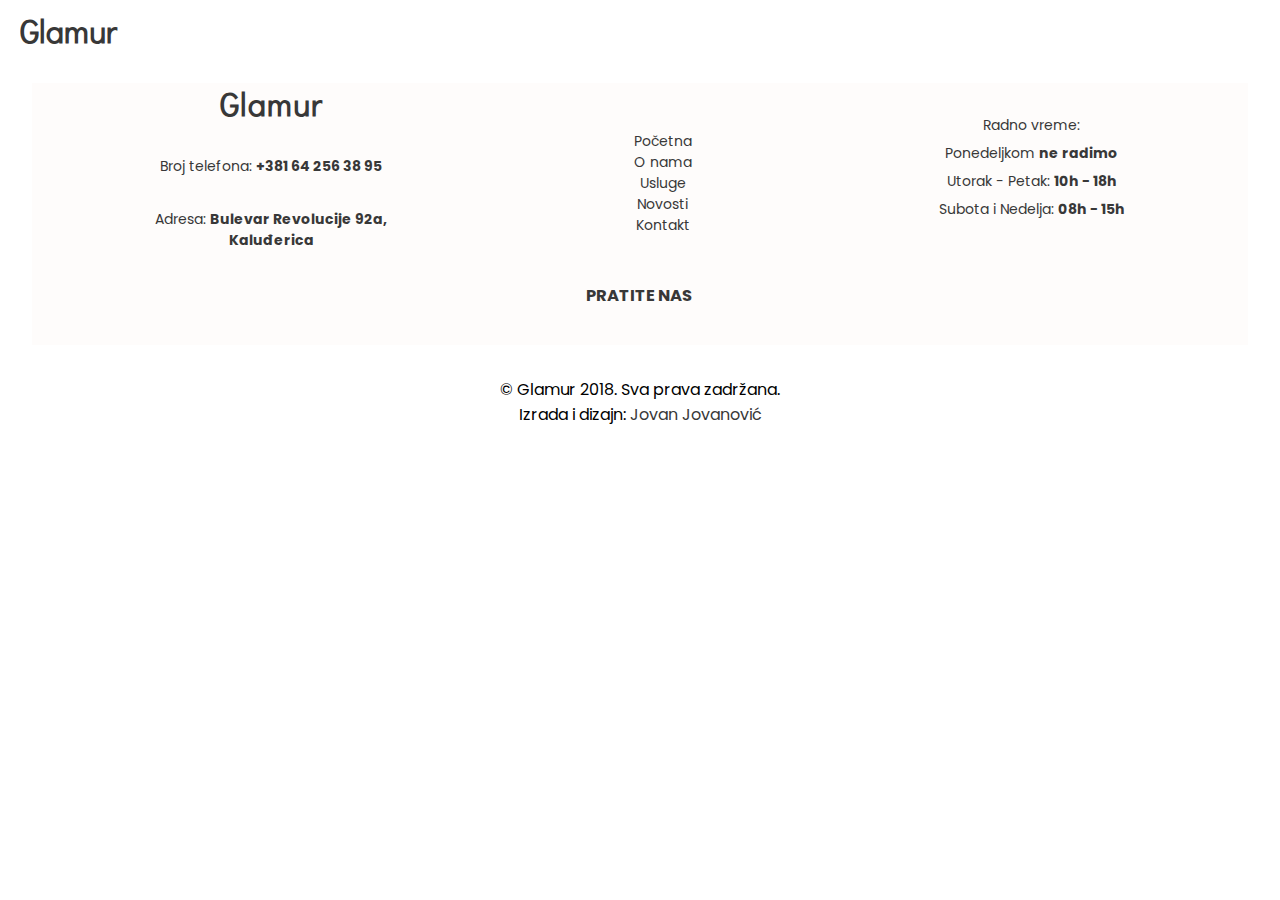
==== blog.html @ 646704f4 "Remain: gallery section in usluge.html, blog and contact pages" ====
<!DOCTYPE html>
<html lang="en">
<head>
    <meta charset="UTF-8">
    <meta name="viewport" content="width=device-width, initial-scale=1">
    <meta name="description" content="Blog stranica frizerskog salona Glamur Kaluđerica. Najnovije akcije, dešavanja, novosti i noviteti.">
    <meta name="keywords" content="frizerski, salon, glamur, kaludjerica, glamur kaludjerica blog, frizerski salon kaluđerica akcija">
    <meta name="author" content="Jovan Jovanović | jovan6jovanovic@gmail.com">
    <link rel="icon" type="image" href="img/favicon/scissor-and-comb.png">
    <title>Blog | Frizerski salon Glamur Kaluđerica</title>
    <link rel="stylesheet" type="text/css" href="css/home-page.css">
    <link rel="stylesheet" type="text/css" href="css/blog.css">
    <link rel="stylesheet" href="https://use.fontawesome.com/releases/v5.4.1/css/all.css" integrity="sha384-5sAR7xN1Nv6T6+dT2mhtzEpVJvfS3NScPQTrOxhwjIuvcA67KV2R5Jz6kr4abQsz" crossorigin="anonymous">
</head>
<body>
 
 <div class="flex-container">
    
    <header id="home">
        <nav class="navbar">
            <span class="navbar-toggle" id="js-navbar-toggle">
                <i class="fas fa-bars"></i>
            </span>
            <a href="index.html" class="logo">Glamur</a>
            <ul class="main-nav" id="js-menu">
                <li><a href="index.html" class="nav-links">Početna</a></li>
                <li><a href="o-nama.html" class="nav-links">O nama</a></li>
                <li><a href="usluge.html" class="nav-links">Usluge</a></li>
                <li><a href="blog.html" class="nav-links">Novosti</a></li>
                <li><a href="kontakt.html" class="nav-links">Kontakt</a></li>
            </ul>
        </nav>
    </header>
    
    <button onclick="topFunction()" id="scroll-to-top" title="Nazad na početak"><i class="fas fa-angle-up"></i></button>

    <footer>
        <div class="footer"> <!-- footer div -->
            <section class="footer-info">
                <h2 id="footer-logo"><a href="index.html">Glamur</a></h2>
                <p>Broj telefona: <strong>+381 64 256 38 95</strong></p>
                <p>Adresa: <strong>Bulevar Revolucije 92a, <br> Kaluđerica</strong></p>
            </section>
            <section class="work-hours">
                <p>Radno vreme: <br>
                Ponedeljkom <strong>ne radimo</strong> <br>
                Utorak - Petak: <strong>10h - 18h</strong> <br>
                Subota i Nedelja: <strong>08h - 15h</strong>
                </p>
            </section>
            <section class="second-nav">
               <nav class="footer-nav">
                    <ul>
                        <li><a href="index.html">Početna</a></li>
                        <li><a href="o-nama.html">O nama</a></li>
                        <li><a href="usluge.html">Usluge</a></li>
                        <li><a href="blog.html">Novosti</a></li>
                        <li><a href="kontakt.html">Kontakt</a></li>
                    </ul>
                </nav>
            </section>
            <section class="social">
                <h3>PRATITE NAS</h3>
                    <div class="social-icons">
                        <a href="#"><i class="fab fa-facebook fa-3x"></i></a>
                        <a href="https://www.instagram.com/glamur_up_mp/" target="_blank"><i class="fab fa-instagram fa-3x"></i></a>
                        <a href="#"><i class="fab fa-google-plus-g fa-3x"></i></a>
                    </div>
            </section>
        </div> <!-- kraj footer div-a -->
        
        <div class="copy-and-design-info">
            <p>&copy; Glamur 2018. Sva prava zadržana.</p>
            <p>Izrada i dizajn: <a href="https://www.linkedin.com/in/jovan-jovanovi%C4%87-3b93a686/" target="_blank">Jovan Jovanović</a></p>
        </div>
    </footer>

     
 </div> <!-- .flex-container -->
 
<script type="text/javascript" src="js/script.js"></script>       
</body>
</html>
---- css/home-page.css ----
@import url('https://fonts.googleapis.com/css?family=Didact+Gothic|Poppins');
/*
font-family: 'Didact Gothic', sans-serif;
font-family: 'Poppins', sans-serif;
*/

/* COLORS
grey: #383838;
white: #FEFCFB;
pink: #DA4167;
blue: #034078;
yellow: #EAC435;
*/

:root {
scroll-behavior: smooth;
}

/* ANIMATIONS */

@keyframes scroll {
    0% {
        transform: translateY(-50px);
        opacity: 1;
    }
    
    20% {
        transform: translateY(0px);
        opacity: 0.3;
    }
    
    40% {
        transform: translateY(0px);
        opacity: 0.5;
    }
    
    60% {
        transform: translateY(0px);
        opacity: 0.7;
    }
    
    100% {
       transform: translateY(100px); 
        opacity: 1;
    }
}

@keyframes fadeIn {
  to {
    opacity: 1;
  }
}

.fade-in {
  opacity: 0;
  animation: fadeIn 0.5s ease-in 1 forwards;
}

/* GLOBAL */

* {
    margin: 0;
    padding: 0;
    box-sizing: border-box;
}

body {
    font-family: 'Poppins', sans-serif;
    font-size: 16px;
}

html, body {
    height: 100%;
}

ul, nav { list-style: none; }

a {
    text-decoration: none;
}

h1,h2:not(#logo) { text-transform: uppercase;}
h1, h2:not(#logo), p {margin-bottom: 2rem;}

.button {
    text-transform: uppercase;
    border: 2px solid #DA4167;
    padding: 10px;
    display: inline-block; /* ovo se postavlja da bi moglo da se primeni margin-bottom */
}

.button:hover {
    background-color: #DA4167;
    color: #FEFCFB;
    transition: all 0.4s cubic-bezier(0.42, 0, 0.58, 1);
}

.flex-container {
    display: flex;
    flex-direction: column;
}

/* HEADER */

.main-nav li {
    text-align: center;
    margin: 15px auto;
}

.main-nav { display: none; }

.logo {
    display: inline-block;
    font: bold 32px 'Didact Gothic', sans-serif;
    margin-top: 10px;
    margin-left: 20px;
    color: #383838;
}

.nav-links {
    color: #383838;
}

.navbar-toggle {
    position: absolute;
    top: 10px;
    right: 20px;
    cursor: pointer; 
    color: #383838;
    font-size: 30px;
}

.active {
    display: block;
}  

/* HERO */

.hero {
    display: flex;
    flex-direction: column;
}

.left-half {
    min-height: 100vh;
    background: url(../img/mobile-hero-opacity.png);
    background-position: center;
    background-size: cover;
    color: #383838;
    display: flex;
    flex-direction: column;
    justify-content: center;
    align-items: center;
    text-align: center;
}

.left-half-content {
    margin-left: 2rem;
    margin-right: 2rem;
}

.left-half-content > h1 {
    text-transform: uppercase;
    text-align: center;
    font-size: 30px;
    margin-top: 2rem;
}

.left-half-content a {
    color: #383838;
    margin-bottom: 1rem;
}

.right-half {
    visibility: hidden;
}

.scroll {
    display: none;
}

/* "SCROLL TO TOP" BUTTON */
    
#scroll-to-top {
    display: none;
    position: fixed;
    bottom: 20px;
    right: 20px;
    z-index: 99;
    background-color: transparent;
    border: 2px solid #DA4167;
    outline: none;
    color: #DA4167;
    cursor: pointer;
    padding: 12px;
    font-size: 1em;
    transition: all 0.4s cubic-bezier(0.42, 0, 0.58, 1);
}

#scroll-to-top:hover {
    background-color: #DA4167;
    color: #FEFCFB;
}

/* INFO */

.info {
    display: grid;
    grid-template-columns: 1fr;
    grid-gap: 2rem;
    text-align: center;
    color: #383838;
    background: #FEFCFB;
    padding: 2rem;
}

.info-wrapper { order: 1; }
.info-wrapper  h1 { margin-top: 2rem; }

.more-info-about-us { color: #383838; }

.info img {
    max-width: 100%;
    order: 2;
    display: block;
    margin-left: auto;
    margin-right: auto;
}

/* SERVICES */

.services {
    font-family: 'Didact Gothic', sans-serif;
    background: #383838;
    text-align: center;
    color: #FEFCFB;
}

.services a {
    color: #FEFCFB;
    margin-bottom: 1rem;
}

.services h3 { margin-bottom: 1rem; }
.services h2 { margin-top: 2rem; }
.services p { margin: 1rem 2rem; }

/* GALLERY */

.gallery {
    background: #FEFCFB;
    color: #383838;
    text-align: center;
}

.gallery p {
    margin-left: 2rem;
    margin-right: 2rem;
}

.gallery-container {
    max-width: 300px;
    margin: auto;
    margin-bottom: 1rem;
    border: 2px solid #DA4167;
}

.gallery > h2 {margin-top: 2rem;}

.imgs {
    display: grid;
    justify-content: center;
    grid-template-columns: repeat(2, 1fr);
    grid-gap: 5px;
}

.main-img img,
.imgs img {
    width: 100%;
    height: auto;
}

/* BLOG */

.blog-posts {
    background: #383838;
    text-align: center;
    color: #FEFCFB;
}

.blog-posts > h2 { margin-top: 2rem;}

.blog-posts > a {
    color: #FEFCFB;
    margin-bottom: 1rem;
    margin-top: 2rem;
}

.posts {
    display: grid;
    grid-template-rows: repeat(3, 1fr);
    grid-gap: 2rem;
}

.posts > article {
    border: 1px solid #FEFCFB;
    padding: 1rem;
    margin-left: 2rem;
    margin-right: 2rem;
}

.posts p { margin-top: 1rem;}
.posts a { color: #DA4167; }

.date {
    color: #EAC435; 
    text-transform: uppercase;
}


/* FOOTER */

.footer {
    font-size: 0.875rem;
    margin: 2rem;
    background: #FEFCFB;
    color: #383838;
    display: flex;
    flex-direction: column;
    justify-content: space-around;
    align-items: center;
}

.copy-and-design-info {
    display: flex;
    flex-direction: column;
    text-align: center;
}

.copy-and-design-info p { margin: 0;}
.copy-and-design-info a { color: #383838; }

.footer-nav { display: none; }

.footer-nav li a { color: #383838; }

.footer-nav li a:hover {
        text-decoration: underline;
        color: #DA4167;
    }

.work-hours { text-align: center; }
.work-hours p { line-height: 2; }

.social { text-align: center; }
.social-icons { margin-top: 1rem; }
.social-icons a { margin: 0 10px; }

.fa-facebook { color: #4862A3; }
.fa-instagram { color: #C9006B }
.fa-google-plus-g { color: #D44546; }

#footer-logo {
    font-family: 'Didact Gothic', sans-serif;
    font-size: 2rem;
    letter-spacing: 1px;
    text-transform: capitalize !important;
}

#footer-logo a { color: #383838; }
#footer-logo a:hover { color: #DA4167; }

.footer-info { text-align: center; }




/* ===============================================================================
DESKTOP LAYOUT
================================================================================== */

@media screen and (min-width: 1281px) {

/* GENERIC STYLES */
    
    body {
        font-size: 18px;
    }
    
    h1 { font-size: 3rem !important;}
    
/* HEADER */
    
    .navbar {
        display: flex;
        justify-content: space-between;
        padding-bottom: 0;
        height: 70px;
        align-items: center;
    }
    
    .main-nav {
        display: flex;
        margin-right: 30px;
        flex-direction: row;
        justify-content: flex-end;
    }
    
    .main-nav li { margin: 0; }
    
    .nav-links {
        margin-left: 40px;
        color: #383838;
    }
    
    .logo { margin-top: 0; }
    
   .navbar-toggle { display: none; }
    
    .logo:hover,
    .nav-links:hover {
        color: #DA4167;
    }

    
/* HERO */
    
    .hero {
        display: grid;
        grid-template-columns: 1fr 1fr;
        min-height: 100vh;
    }
    
    .hero a { color: #FEFCFB; }
    
    .left-half {
        background: #383838;
        color: #FEFCFB;
    }
    
    .left-half-content {
        width: 50%;
        text-align: center;
    }
    
    .left-half-content h1 { text-align: left; }
    .left-half-content p { text-align: left; }
    
    .right-half {
        visibility: visible;
        background-image: url(../img/mobile-hero.jpg);
        background-size: cover;
        background-position: center;
   }
    
/* SCROLL DOWN BUTTON */

    .scroll {
        display: block;
        position: absolute;
        top: 95%;
        left: 50%;
        transform: translate(-50%, -50%);
        width: 80px;
        height: 80px;
        border: 2px solid #DA4167;
        border-radius: 50%;
        text-align: center;
        font-size: 50px;
        line-height: 80px;
        overflow: hidden;
    }

    .scroll:hover {
        background: rgba(218,65,103, 0.1);
    }

    .scroll .fas {
        margin: 0;
        padding: 0;
        color: #DA4167;
        animation: scroll 1.7s cubic-bezier(.52,.01,.51,1) infinite;
    }
    
/* "SCROLL TO TOP" BUTTON */
    
    #scroll-to-top {
        padding: 15px;
        font-size: 1.5em;
    }
    
/* INFO */

    .info {
        color: #383838;
        background: #FEFCFB;
        display: grid;
        grid-gap: 2rem;
        grid-template-columns: repeat(2, 1fr);
        padding: 3rem;
        text-align: center;
    }

    .info-wrapper {
        display: flex;
        flex-direction: column;
        justify-content: center;
        align-items: center;
    }

    .info-wrapper > p {
        margin-left: 2rem;
        margin-right: 2rem;
    }

    .info img {
        transition: transform .5s;
        order: 1;
    }

    .info img:hover {
        transform: scale(1.1);
        transition: transform .5s;
    }
    
/* SERVICES */
    
    .services-img {
        display: grid;
        margin-left: 30px;
        margin-right: 30px;
        margin-bottom: 1rem;
        grid-gap: 30px;
        grid-template-columns: repeat(auto-fit, minmax(300px, 1fr));
    }
    
    .services-img img {
        max-width: 100%;
        transition: transform .5s;
}

    .services-img img:hover {
        transform: scale(1.1);
        transition: transform .5s;
    }
    
    .services h3 { margin-top: 0.5rem; }
    
/* GALLERY */
    
    .gallery-container {
        max-width: 1200px;
        display: grid;
        grid-template-columns: repeat(auto-fit, minmax(200px, 1fr));
        grid-auto-flow: dense;
        grid-gap: 10px;
    }
    
    .imgs:hover { cursor: pointer; }

    .main-img {
        grid-column: 1 / 3;
        grid-row: 1 / -1;
    }

    .imgs {
        grid-column: 3 / -1;
        display: grid;
        grid-template-columns: repeat(auto-fit, minmax(200px, 1fr));
        grid-auto-flow: dense;
    }
    
/*    .imgs img { max-height: 290px; }*/
    
    
/*  BLOG-POSTS */
    
    .posts {
        display: grid;
        grid-template-columns: repeat(3, 1fr);
        grid-template-rows: auto;
        grid-gap: 3rem;
        margin-bottom: 2rem;
        margin-left: 2rem;
        margin-right: 2rem;
    }
    
    .blog-posts > a { margin-top: 0; }
    
/* FOOTER */
    
    .footer {
        flex-direction: row;
        font-size: 16px;
    }
    
    .footer-nav {
        display: block;
        text-align: center;
        font-size: 1.2rem;
        line-height: 1.5;
        font-size: 16px;
    }
    
    .footer-info { text-align: left; }
    
    .copy-and-design-info {
        flex-direction: row;
        justify-content: space-around;
    }
    
} /* media query zagrada */











/* ===============================================================================
TABLETS, IPADS (PORTRAIT)
================================================================================== */

@media screen and (min-width: 768px) and (max-width: 1024px) {
    
/*   SERVICES */
  
    .services-img {
        display: grid;
        grid-template-columns: repeat(auto-fit, minmax(300px, 1fr));
    }
    
/*  GALLERY */
    
    .gallery-container {
        max-width: 500px;
        grid-template-columns: repeat(auto-fit, minmax(350px, 1fr));
        grid-auto-flow: dense;
        grid-gap: 10px;
    }
    
    .imgs {
        display: grid;
        grid-template-columns: repeat(3, 1fr);
        grid-auto-flow: dense;
    }
    
    
/*  BLOG-POSTS */
    
    .posts {
        max-width: 60%;
        display: block;
        margin-left: auto;
        margin-right: auto;
    }
    
    .posts article { margin-bottom: 1rem; }
    
    .blog-posts > a { margin-top: 1rem; }
    
/*  FOOTER */
    
    .footer {
        display: grid;
        grid-template-areas: 
            'info hours'
            'social social';
    }
    
    .footer-info { grid-area: info; }
    
    .work-hours { grid-area: hours; }
    
    .social { grid-area: social; }
  
}




/* ===============================================================================
LAPTOPS
================================================================================== */


@media (min-width: 1025px) and (max-width: 1280px) {
    
/*  SERVICES */
    .services-img {
        display: grid;
        grid-template-columns: 1fr 1fr;
    }
    
/*  GALLERY */
    
    .gallery-container {
        max-width: 850px;
        display: grid;
        grid-template-columns: repeat(7, 1fr);
        grid-auto-flow: dense;
        grid-gap: 10px;
    }
    
    .imgs:hover { cursor: pointer; }

    .main-img {
        grid-column: 1 / 4;
    }
    
    #current, .imgs img { height: 100%; }

    .imgs {
        grid-column: 4 / -1;
        display: grid;
        grid-template-columns: repeat(3, 1fr);
        grid-auto-flow: dense;
    }
    
    
/*  BLOG-POSTS */
    
    .posts {
        max-width: 60%;
        display: block;
        margin-left: auto;
        margin-right: auto;
    }
    
    .posts article { margin-bottom: 1rem; }
    
    .blog-posts > a { margin-top: 1rem; }
    
/*  FOOTER */
    
    .footer {
        display: grid;
        grid-template-areas: 
            'info nav hours'
            'social social social';
    }
    
    .footer-info { grid-area: info; }
    
    .second-nav {
        grid-area: nav;
        text-align: center;
    }
    
    .footer-nav { display: block; }
    
    .work-hours { grid-area: hours; }
    
    .social { grid-area: social; }
     
  
}
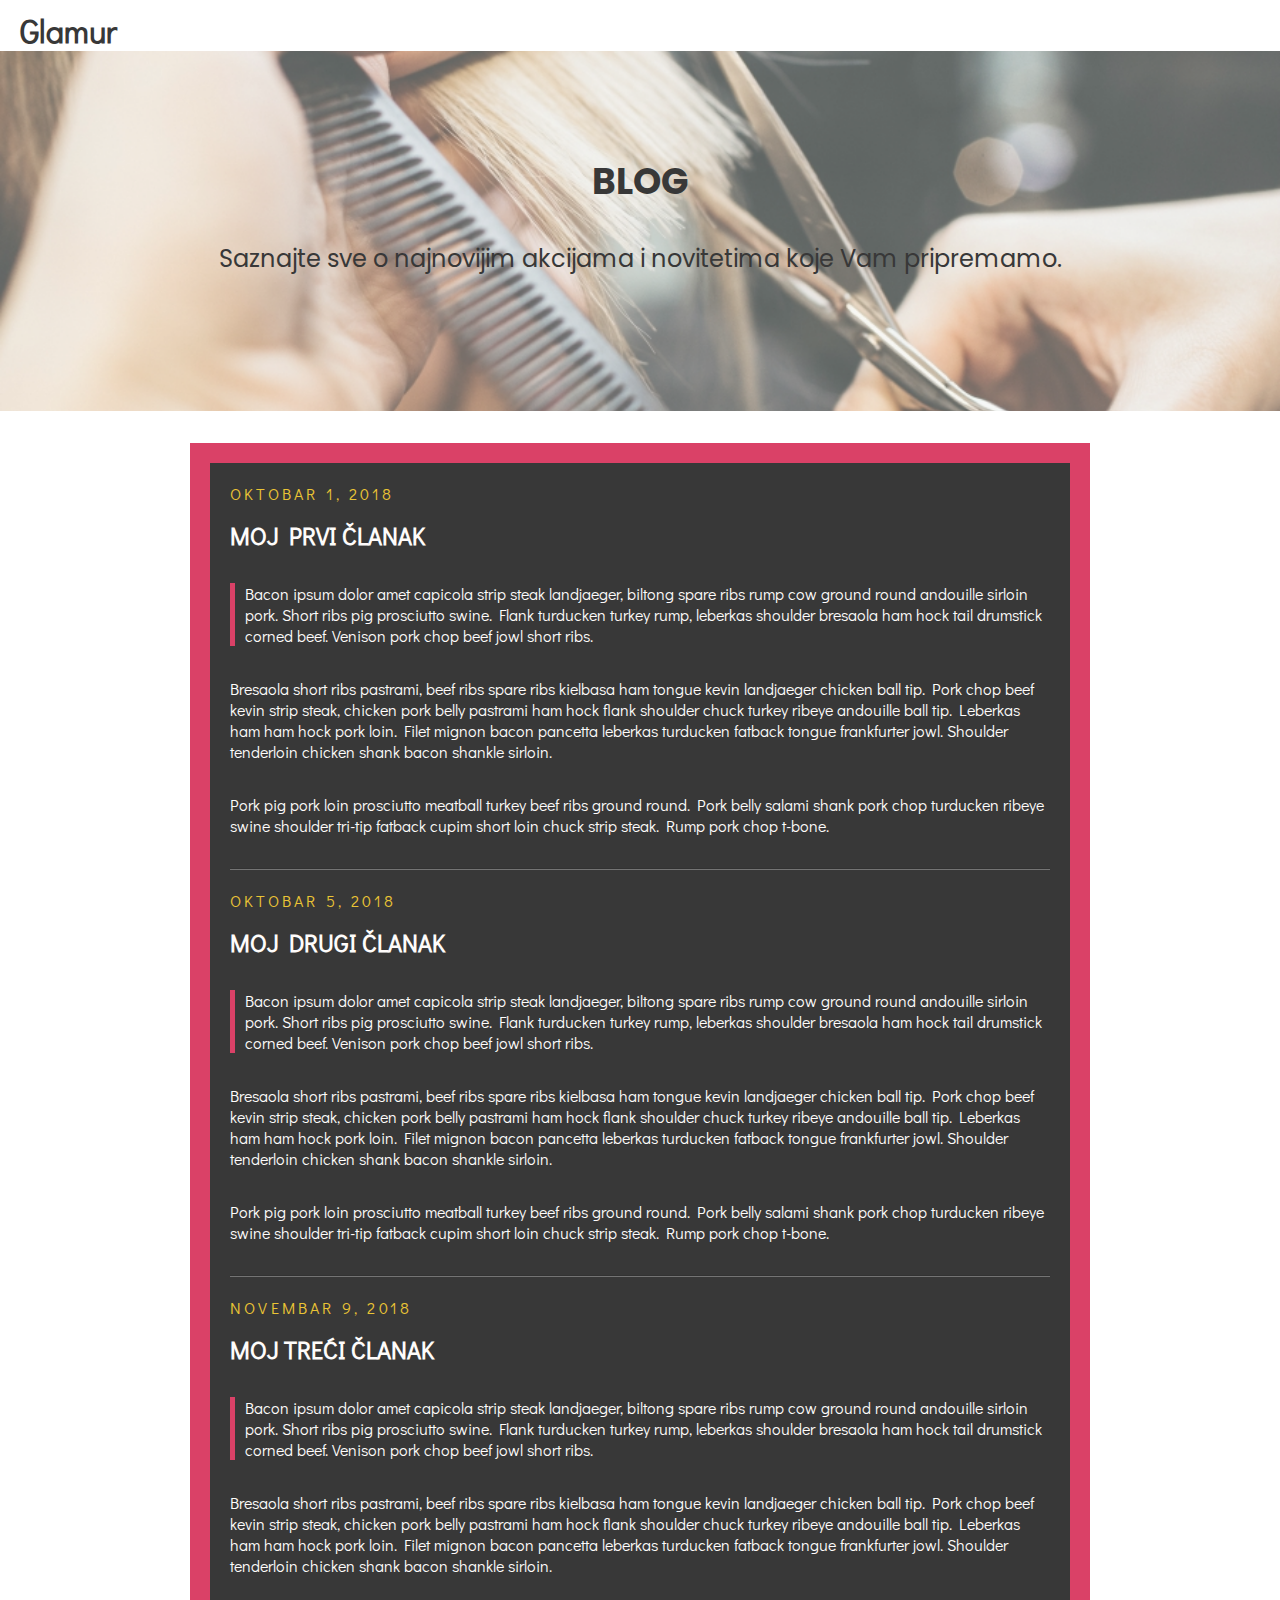
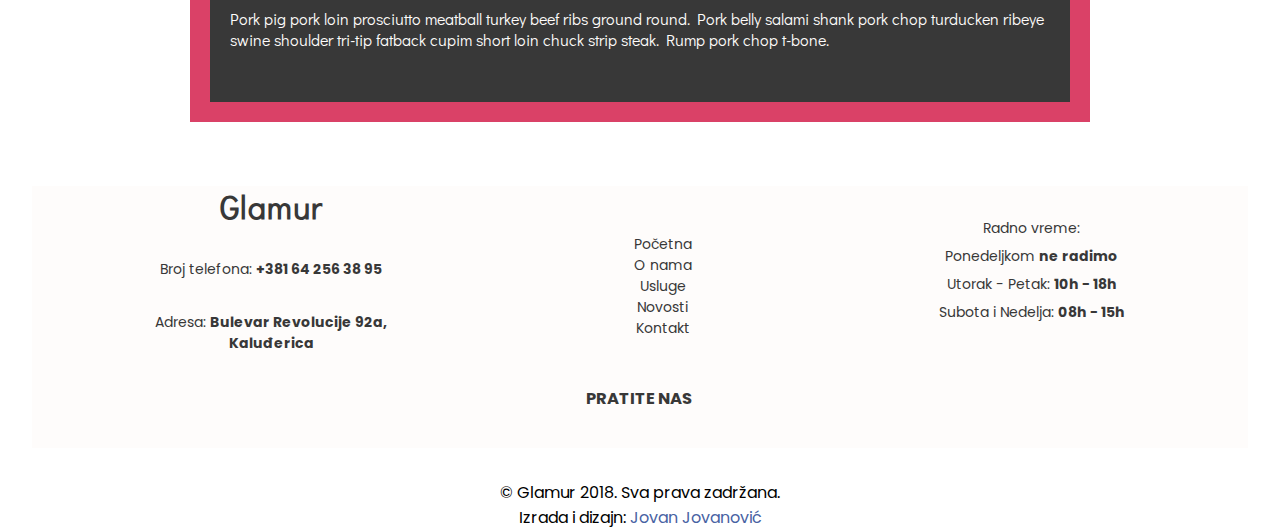
==== commit 894bdfb6: "Added blog page" ====
--- a/blog.html
+++ b/blog.html
@@ -33,6 +33,55 @@
     </header>
     
     <button onclick="topFunction()" id="scroll-to-top" title="Nazad na početak"><i class="fas fa-angle-up"></i></button>
+
+    <section class="blog-banner">
+        <h2>Blog</h2>
+        <p>Saznajte sve o najnovijim akcijama i novitetima koje Vam pripremamo.</p>
+    </section>
+
+    <section class="blog-blog-posts">
+        <div class="blog-posts-container">
+            <div class="date">Oktobar 1, 2018</div>
+	        <h2>Moj prvi članak</h2>
+
+	        <p class="quote">
+	        Bacon ipsum dolor amet capicola strip steak landjaeger, biltong spare ribs rump cow ground round andouille sirloin pork. Short ribs pig prosciutto swine. Flank turducken turkey rump, leberkas shoulder bresaola ham hock tail drumstick corned beef. Venison pork chop beef jowl short ribs.
+	        </p>
+
+	        <p>Bresaola short ribs pastrami, beef ribs spare ribs kielbasa ham tongue kevin landjaeger chicken ball tip. Pork chop beef kevin strip steak, chicken pork belly pastrami ham hock flank shoulder chuck turkey ribeye andouille ball tip. Leberkas ham ham hock pork loin. Filet mignon bacon pancetta leberkas turducken fatback tongue frankfurter jowl. Shoulder tenderloin chicken shank bacon shankle sirloin.</p>
+
+	        <p>Pork pig pork loin prosciutto meatball turkey beef ribs ground round. Pork belly salami shank pork chop turducken ribeye swine shoulder tri-tip fatback cupim short loin chuck strip steak. Rump pork chop t-bone.</p>
+            <hr>
+        </div>
+
+        <div class="blog-posts-container">
+            <div class="date">Oktobar 5, 2018</div>
+            <h2>Moj drugi članak</h2>
+        
+            <p class="quote">
+            Bacon ipsum dolor amet capicola strip steak landjaeger, biltong spare ribs rump cow ground round andouille sirloin pork. Short ribs pig prosciutto swine. Flank turducken turkey rump, leberkas shoulder bresaola ham hock tail drumstick corned beef. Venison pork chop beef jowl short ribs.
+            </p>
+        
+            <p>Bresaola short ribs pastrami, beef ribs spare ribs kielbasa ham tongue kevin landjaeger chicken ball tip. Pork chop beef kevin strip steak, chicken pork belly pastrami ham hock flank shoulder chuck turkey ribeye andouille ball tip. Leberkas ham ham hock pork loin. Filet mignon bacon pancetta leberkas turducken fatback tongue frankfurter jowl. Shoulder tenderloin chicken shank bacon shankle sirloin.</p>
+        
+            <p>Pork pig pork loin prosciutto meatball turkey beef ribs ground round. Pork belly salami shank pork chop turducken ribeye swine shoulder tri-tip fatback cupim short loin chuck strip steak. Rump pork chop t-bone.</p>
+            <hr>
+        </div> 
+
+        <div class="blog-posts-container">
+                <div class="date">Novembar 9, 2018</div>
+                <h2>Moj treći članak</h2>
+            
+                <p class="quote">
+                Bacon ipsum dolor amet capicola strip steak landjaeger, biltong spare ribs rump cow ground round andouille sirloin pork. Short ribs pig prosciutto swine. Flank turducken turkey rump, leberkas shoulder bresaola ham hock tail drumstick corned beef. Venison pork chop beef jowl short ribs.
+                </p>
+            
+                <p>Bresaola short ribs pastrami, beef ribs spare ribs kielbasa ham tongue kevin landjaeger chicken ball tip. Pork chop beef kevin strip steak, chicken pork belly pastrami ham hock flank shoulder chuck turkey ribeye andouille ball tip. Leberkas ham ham hock pork loin. Filet mignon bacon pancetta leberkas turducken fatback tongue frankfurter jowl. Shoulder tenderloin chicken shank bacon shankle sirloin.</p>
+            
+                <p>Pork pig pork loin prosciutto meatball turkey beef ribs ground round. Pork belly salami shank pork chop turducken ribeye swine shoulder tri-tip fatback cupim short loin chuck strip steak. Rump pork chop t-bone.</p>
+            </div>
+    </section> <!-- .blog-blog-posts -->
+    
 
     <footer>
         <div class="footer"> <!-- footer div -->
@@ -71,7 +120,7 @@
         
         <div class="copy-and-design-info">
             <p>&copy; Glamur 2018. Sva prava zadržana.</p>
-            <p>Izrada i dizajn: <a href="https://www.linkedin.com/in/jovan-jovanovi%C4%87-3b93a686/" target="_blank">Jovan Jovanović</a></p>
+            <p class="jovan">Izrada i dizajn: <a href="https://www.linkedin.com/in/jovan-jovanovi%C4%87-3b93a686/" target="_blank">Jovan Jovanović</a></p>
         </div>
     </footer>
 
--- a/css/home-page.css
+++ b/css/home-page.css
@@ -315,6 +315,7 @@
 .date {
     color: #EAC435; 
     text-transform: uppercase;
+    letter-spacing: .2rem;
 }
 
 
@@ -372,7 +373,7 @@
 
 .footer-info { text-align: center; }
 
-
+.jovan a { color: #4862A3; }
 
 
 /* ===============================================================================
@@ -527,10 +528,10 @@
     
     .services-img {
         display: grid;
-        margin-left: 30px;
-        margin-right: 30px;
+        margin-left: 2rem;
+        margin-right: 2rem;
         margin-bottom: 1rem;
-        grid-gap: 30px;
+        grid-gap: 2rem;
         grid-template-columns: repeat(auto-fit, minmax(300px, 1fr));
     }
     
@@ -584,6 +585,13 @@
         margin-left: 2rem;
         margin-right: 2rem;
     }
+
+    .posts article:hover {
+        margin: -5px 5px 5px -5px;
+        box-shadow: 5px 5px 0px 0px rgba(218, 65, 103, 0.5);
+        transition: all .5s;
+        cursor: pointer;
+    }
     
     .blog-posts > a { margin-top: 0; }
     
@@ -613,14 +621,6 @@
 
 
 
-
-
-
-
-
-
-
-
 /* ===============================================================================
 TABLETS, IPADS (PORTRAIT)
 ================================================================================== */
@@ -632,6 +632,7 @@
     .services-img {
         display: grid;
         grid-template-columns: repeat(auto-fit, minmax(300px, 1fr));
+        grid-gap: 10px;
     }
     
 /*  GALLERY */
@@ -759,3 +760,19 @@
      
   
 }
+
+@media (min-width: 1281px) and (max-width: 1366px) {
+
+    .services-img {
+        display: grid;
+        grid-template-columns: 1fr 1fr;
+    }
+
+    .posts article:hover {
+        margin: -5px 5px 5px -5px;
+        box-shadow: 5px 5px 0px 0px rgba(218, 65, 103, 0.5);
+        transition: all .5s;
+        cursor: pointer;
+    }
+
+ }
--- a/css/blog.css
+++ b/css/blog.css
@@ -0,0 +1,49 @@
+/* BLOG-BANNER */
+
+.blog-banner {
+    background-image: url('../img/blog-banner.png');
+    background-position: center;
+    background-size: cover;
+    color: #383838;
+    min-height: 40vh;
+    padding: 0 2rem;
+    display: flex;
+    flex-direction: column;
+    justify-content: center;
+    align-items: center;
+    font-size: 1.5rem;
+}
+
+/* BLOG-BLOG-POSTS */
+
+.blog-blog-posts {
+    width: 80%;
+    border: 20px solid #DA4167;
+    font-family: 'Didact Gothic', sans-serif;
+    padding: 20px;
+    margin: 2rem auto;
+    background: #383838;
+    color: #FEFCFB;
+    max-width: 900px;
+}
+
+.blog-posts-container {
+    margin-bottom: 20px;
+}
+
+.blog-posts-container h2 {
+    margin-top: 1rem;
+}
+
+.quote {
+    border-left: 5px solid #DA4167;
+    padding-left: 10px;
+}
+
+hr {
+    border: 0;
+    height: 0;
+    border-top: 1px solid rgba(0, 0, 0, 0.1);
+    border-bottom: 1px solid rgba(255, 255, 255, 0.3);
+}
+
